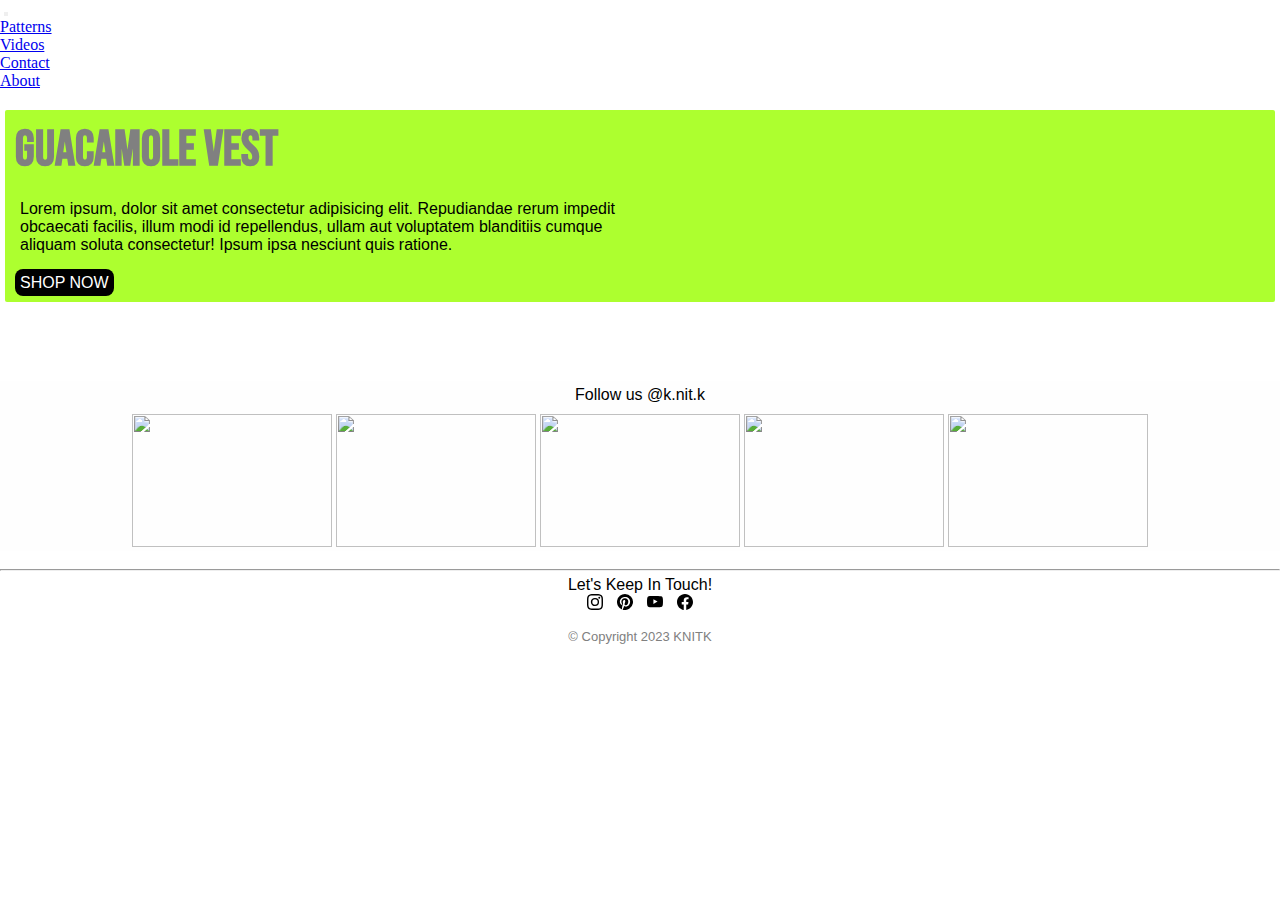
==== index.html @ cff26517 "primer commit" ====
<!DOCTYPE html>
<html lang="en">

<head>
    <meta charset="UTF-8">
    <meta http-equiv="X-UA-Compatible" content="IE=edge">
    <meta name="viewport" content="width=device-width, initial-scale=1.0">
    <link rel="preconnect" href="https://fonts.googleapis.com">
    <link rel="preconnect" href="https://fonts.gstatic.com" crossorigin>
    <link href="https://fonts.googleapis.com/css2?family=Barlow:wght@100&family=Noto+Serif&family=Pacifico&display=swap"
        rel="stylesheet">
    <link rel="preconnect" href="https://fonts.googleapis.com">
    <link rel="preconnect" href="https://fonts.gstatic.com" crossorigin>
    <link
        href="https://fonts.googleapis.com/css2?family=Barlow:wght@100&family=Bebas+Neue&family=Noto+Serif&family=Pacifico&display=swap"
        rel="stylesheet">
    <title>Home</title>
    <!-- Boostrap -->
    <link href="https://cdn.jsdelivr.net/npm/bootstrap@5.3.0-alpha1/dist/css/bootstrap.min.css" rel="stylesheet"
        integrity="sha384-GLhlTQ8iRABdZLl6O3oVMWSktQOp6b7In1Zl3/Jr59b6EGGoI1aFkw7cmDA6j6gD" crossorigin="anonymous">

    <!-- CSS -->
    <link rel="stylesheet" href="./CSS/style.css">
</head>

<body>
    <nav>

        <nav class="navbar navbar-expand-lg bg-body-tertiary">
            <div class="container-fluid">
                <a class="nav-link active" aria-current="page" href="./index.html" class="navbar-brand" href="#"><img
                        src="./IMAGES/logo.PNG" alt="" class="logo"></a>


                <button class="navbar-toggler" type="button" data-bs-toggle="collapse" data-bs-target="#navbarNav"
                    aria-controls="navbarNav" aria-expanded="false" aria-label="Toggle navigation">
                    <span class="navbar-toggler-icon"></span>
                </button>
                <div class="collapse navbar-collapse" id="navbarNav">
                    <ul class="navbar-nav">
                        <li class="nav-item">
                            <a class="nav-link" href="./patterns.html">Patterns</a>
                        </li>
                        <li class="nav-item">
                            <a class="nav-link" href="./videos.html">Videos</a>
                        </li>
                        <li class="nav-item">
                            <a class="nav-link" href="./contacto.html">Contact</a>
                        </li>
                        <li class="nav-item">
                            <a class="nav-link" href="./about.html">About</a>
                        </li>
                    </ul>
                </div>
            </div>
        </nav>
    </nav>





    <section id="siteIntro">

        <div class="infoIntro">

            <h1>GUACAMOLE VEST</h1>
            <p>Lorem ipsum, dolor sit amet consectetur adipisicing elit. Repudiandae rerum impedit obcaecati facilis,
                illum modi id repellendus, ullam aut voluptatem blanditiis cumque aliquam soluta consectetur! Ipsum ipsa
                nesciunt quis ratione.</p>


            <div class="infoBtn">
                <a href="https://www.etsy.com/es/listing/847310214/knitting-pattern-engesppor-guacamole?click_key=d014b8f88aa15142d213efc3552ba4af8df96a27%3A847310214&click_sum=171adf98&ref=shop_home_active_7"
                    role="button" type="button" class="btn btn-dark" target="_blank">SHOP NOW</a>
            </div>



        </div>

        <div class="introImg">
            <img src="./IMAGES/img-6.jpg" alt="" width="300">
        </div>

    </section>









    <main>

        <div id="grid-galeria">
            <img src="./IMAGES/img-14.jpg" alt="">
            <img src="./IMAGES/img-14.JPG" alt="">
            <img src="./IMAGES/img-14.jpg" alt="">
            <img src="./IMAGES/img-14.JPG" alt="">
        </div>

    </main>

    <br><br><br>

    <section class="imgGallery">
        <div>
            <p>Follow us @k.nit.k</p>

            <img class="ig" src="./IMAGES/img-4.JPG" alt="" width="200" height="133">
            <img class="ig" src="./IMAGES/img-3.jpg" alt="" width="200" height="133">
            <img class="ig" src="./IMAGES/img-9.jpg" alt="" width="200" height="133">
            <img class="ig" src="./IMAGES/img-4.JPG" alt="" width="200" height="133">
            <img class="ig" src="./IMAGES/img-6.JPG" alt="" width="200" height="133">

        </div>

        <!--  <div class="boxModel">
      
        </div> -->
    </section>

    <br>


    <footer>

        <hr>
        <div class="foot">




            <div>
                <p>Let's Keep In Touch!</p>
            </div>
            <a class="socials" href="https://www.instagram.com/k.nit.k/" target="_blank"><img
                    src="./icons/instagram.svg"></a>
            <a class="socials" href="https://www.pinterest.es/Knitkbykari/" target="_blank"><img
                    src="./icons/pinterest.svg"></a>
            <a class="socials" href="https://www.youtube.com/channel/UCzZy8Qj-j_krvMWW7o1SQYg" target="_blank"><img
                    src="./icons/youtube.svg"></a>
            <a class="socials" href="https://www.facebook.com/profile.php?id=100063835666134" target="_blank"><img
                    src="./icons/facebook.svg"></a>

            <p class="copy-right"> © Copyright 2023 KNITK</p>


        </div>

    </footer>


    <!-- boostrap js -->
  <!--   <link href="https://cdn.jsdelivr.net/npm/bootstrap@5.3.0-alpha1/dist/css/bootstrap.min.css" rel="stylesheet"integrity="sha384-GLhlTQ8iRABdZLl6O3oVMWSktQOp6b7In1Zl3/Jr59b6EGGoI1aFkw7cmDA6j6gD" crossorigin="anonymous"> -->

    <script src="https://cdn.jsdelivr.net/npm/bootstrap@5.3.0-alpha1/dist/js/bootstrap.bundle.min.js" integrity="sha384-w76AqPfDkMBDXo30jS1Sgez6pr3x5MlQ1ZAGC+nuZB+EYdgRZgiwxhTBTkF7CXvN" crossorigin="anonymous"></script>
</body>

</html>
---- CSS/style.css ----
#siteHeader {
    display: flex;
    justify-content: space-between;
    align-items: center;
    width: 100%;
    max-width: 1200px;
    margin: 0 auto;
    height: 200px;
}

#siteHeader .headerLogo img {
    width: auto;
    height: auto;
}

#siteHeader .headerMenu ul {
    display: flex;
    list-style: none;
}

#siteHeader .headerMenu ul li {
    margin: 0 10px;
}

#siteHeader .headerMenu ul li .link {
    color: black;
    padding: 5px;
    text-decoration: none;
}


#siteIntro {
    display: grid;
    /* max-width: 1200px; */
    grid-template-columns: 1fr 1fr;
    background-color: greenyellow;
    font-family: sans-serif;
    padding: 10px;
    align-items: center;
    justify-content: space-between;
    margin: 20px 5px;
    border-radius: 2px;
}

#siteIntro .infoIntro p {
    padding: 20px 5px;
}

#siteIntro .introImg img {
    width: 90%;
    height: auto;
    margin: 20px;
    border-radius: 4px;
}


.btn{
    background-color: black;
    color: white;
    text-decoration: none;
    padding: 5px;
    border-radius: 8px;
}


#siteintro .infoIntro .infoBtn {
    display: flex;
}

@media (max-width: 500px) {
    #siteIntro {
        grid-template-columns: 1fr;
    }
}


/* ABOUT */

/* .about{
    padding: 20px 0;
    display: flex;
} */

.boxAbout{
    padding: 40px 40px;
    position: relative;
    
}

#about {
    display: grid;
    /* max-width: 1200px; */
    grid-template-columns: 1fr 1fr;
    background-color: greenyellow;
    font-family: sans-serif;
    padding: 10px;
    align-items: center;
    justify-content: space-between;
    margin: 20px 5px;
    border-radius: 2px;
}


#about .introImg img {
    width: 90%;
    height: auto;
    margin: 20px;
    border-radius: 4px;
}

#about .top-content {
    display: flex;
}

@media (max-width: 500px) {
    #about {
        grid-template-columns: 1fr;
    }
}

 
 
 
*{
    margin: 0;
    padding: 0;
}


.logo{
    width: 300px;
    align-items: center;
}

p{
 font-family: 'bold', sans-serif;
 size: 100;

}


h1{
font-family: 'Bebas Neue';
font-size: 50px;
color: gray;
}




/* TOP */
.boxModel-1{
    background-color: #ffe4ef;
    margin: 20px auto;
    display: grid;

}

.box-content{
    display:inline-table;
    padding: 15px;
    width: 300px;
    height: 150px;
    margin: auto;
    text-align: left;
    background-color: greenyellow;
}

.top-content{
    display: flex;
    justify-content: center;
    margin-top: 20px auto;
    background-color: #ffe4ef;
    padding: 10px;
    display:flex;
    position: relative;

}

.img-content{
    margin-right: 50px;
    margin-bottom: 20px;
}




/* VIDEOS */

.video{
    padding: 10px;
}

.video:hover {
    filter: drop-shadow(2px 4px 6px grey);
}





div.boxModel{
    background-color: rgb(254, 254, 254);
    text-align: center;
    position: relative;
    margin: 10px;
}


/* CONTACTO */

.formulario{
    margin-bottom: 30px;
}

.div-contact {
    margin: 10px;
}



/* FOOTER */

.foot{
    text-align: center;
/*     background-color: #ffe4ef; */
    padding: 5px;
    justify-content: center;

}

.foot img:hover {
    filter: drop-shadow(2px 4px 6px grey);

}


.foot .p {
    font-size: small;
}

.foot .copy-right {
    margin-top: 15px;
    font-size: small;
    color: grey;
}

.foot a {
    padding: 5px;
}


/* gallery IMG */

.patterns {
    padding: 10px;
}

.patterns:hover{
    filter: drop-shadow(2px 4px 6px grey);
}

.imgGallery{
    background-color: rgb(254, 254, 254);
    text-align: center;
    position: relative;
    display: flex;
    justify-content: center;
}

.imgGallery p {
    padding: 5px;
}

.imgGallery img{
    margin-top: 5px;
}

.ig:hover {
    filter: drop-shadow(2px 4px 6px grey);
}

#grid-galeria {
    display: grid;
    gap: 5px;
    width: 100%;
    max-width: 500px;
    grid-template-columns: repeat(2, 1fr);
    margin: auto;
}

#grid-galeria img {
    width: 100%;
    height: 0 auto;
}

#grid-galeria img:hover {
    filter: drop-shadow(2px 4px 6px grey);
}



@media (max-width: 800px){
    #grid-galeria {
        grid-template-columns: repeat(2, 1fr);
    }
}

/* @media (min-width: 801px){
    #grid-galeria img:first-child {
        grid-column: 2/2;
        grid-row: 1/2;
    }
} */


.btn-shop {
    margin: 10px;
}
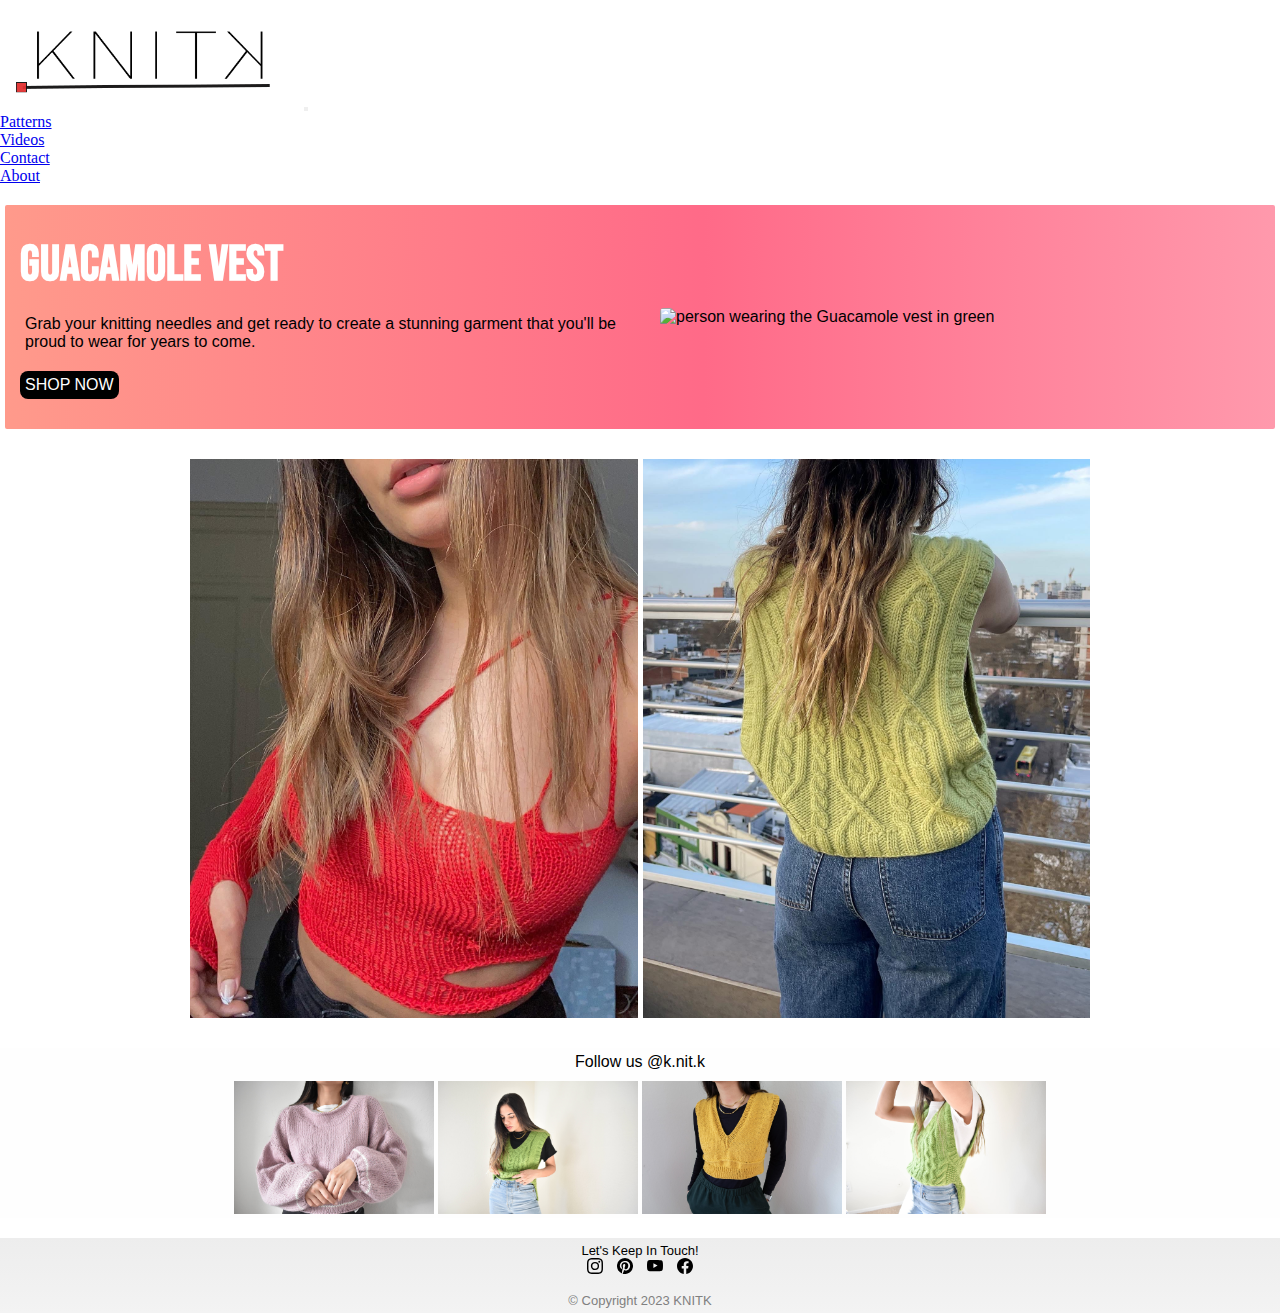
==== commit 7e60c5bc: "se movio index a la carpeta inicial" ====
--- a/index.html
+++ b/index.html
@@ -5,6 +5,9 @@
     <meta charset="UTF-8">
     <meta http-equiv="X-UA-Compatible" content="IE=edge">
     <meta name="viewport" content="width=device-width, initial-scale=1.0">
+    <meta name="description"
+        content="Find easy-to-follow knitting and crochet patterns for all skill levels. Create beautiful handmade pieces with our patterns and tutorials.">
+    <meta name="keywords" content="patterns, tutorial, DIY, knitting, crochet, handmade, vest, sweater">
     <link rel="preconnect" href="https://fonts.googleapis.com">
     <link rel="preconnect" href="https://fonts.gstatic.com" crossorigin>
     <link href="https://fonts.googleapis.com/css2?family=Barlow:wght@100&family=Noto+Serif&family=Pacifico&display=swap"
@@ -14,24 +17,22 @@
     <link
         href="https://fonts.googleapis.com/css2?family=Barlow:wght@100&family=Bebas+Neue&family=Noto+Serif&family=Pacifico&display=swap"
         rel="stylesheet">
-    <title>Home</title>
+    <title>KNITK</title>
     <!-- Boostrap -->
     <link href="https://cdn.jsdelivr.net/npm/bootstrap@5.3.0-alpha1/dist/css/bootstrap.min.css" rel="stylesheet"
         integrity="sha384-GLhlTQ8iRABdZLl6O3oVMWSktQOp6b7In1Zl3/Jr59b6EGGoI1aFkw7cmDA6j6gD" crossorigin="anonymous">
 
     <!-- CSS -->
-    <link rel="stylesheet" href="./CSS/style.css">
+    <!--    <link rel="stylesheet" href="./css/style.css"> -->
+    <link rel="stylesheet" href="./sass/main.css">
 </head>
 
 <body>
     <nav>
-
         <nav class="navbar navbar-expand-lg bg-body-tertiary">
             <div class="container-fluid">
                 <a class="nav-link active" aria-current="page" href="./index.html" class="navbar-brand" href="#"><img
-                        src="./IMAGES/logo.PNG" alt="" class="logo"></a>
-
-
+                        src="./images/logo.PNG" alt="Knitk logo" class="logo"></a>
                 <button class="navbar-toggler" type="button" data-bs-toggle="collapse" data-bs-target="#navbarNav"
                     aria-controls="navbarNav" aria-expanded="false" aria-label="Toggle navigation">
                     <span class="navbar-toggler-icon"></span>
@@ -39,16 +40,16 @@
                 <div class="collapse navbar-collapse" id="navbarNav">
                     <ul class="navbar-nav">
                         <li class="nav-item">
-                            <a class="nav-link" href="./patterns.html">Patterns</a>
+                            <a class="nav-link" href="./views/patterns.html">Patterns</a>
                         </li>
                         <li class="nav-item">
-                            <a class="nav-link" href="./videos.html">Videos</a>
+                            <a class="nav-link" href="./views/videos.html">Videos</a>
                         </li>
                         <li class="nav-item">
-                            <a class="nav-link" href="./contacto.html">Contact</a>
+                            <a class="nav-link" href="./views/contacto.html">Contact</a>
                         </li>
                         <li class="nav-item">
-                            <a class="nav-link" href="./about.html">About</a>
+                            <a class="nav-link" href="./views/about.html">About</a>
                         </li>
                     </ul>
                 </div>
@@ -56,84 +57,44 @@
         </nav>
     </nav>
 
-
-
-
-
     <section id="siteIntro">
-
         <div class="infoIntro">
-
             <h1>GUACAMOLE VEST</h1>
-            <p>Lorem ipsum, dolor sit amet consectetur adipisicing elit. Repudiandae rerum impedit obcaecati facilis,
-                illum modi id repellendus, ullam aut voluptatem blanditiis cumque aliquam soluta consectetur! Ipsum ipsa
-                nesciunt quis ratione.</p>
-
-
+            <p>Grab your knitting needles and get ready to create a stunning garment that you'll be proud to wear for
+                years to come.</p>
             <div class="infoBtn">
                 <a href="https://www.etsy.com/es/listing/847310214/knitting-pattern-engesppor-guacamole?click_key=d014b8f88aa15142d213efc3552ba4af8df96a27%3A847310214&click_sum=171adf98&ref=shop_home_active_7"
                     role="button" type="button" class="btn btn-dark" target="_blank">SHOP NOW</a>
             </div>
-
-
-
         </div>
-
         <div class="introImg">
-            <img src="./IMAGES/img-6.jpg" alt="" width="300">
+            <img src="./images/img-home.png" alt="person wearing the Guacamole vest in green" width="300">
         </div>
-
     </section>
 
-
-
-
-
-
-
-
-
     <main>
-
         <div id="grid-galeria">
-            <img src="./IMAGES/img-14.jpg" alt="">
-            <img src="./IMAGES/img-14.JPG" alt="">
-            <img src="./IMAGES/img-14.jpg" alt="">
-            <img src="./IMAGES/img-14.JPG" alt="">
+            <img src="./images/img-12.jpg" alt="a top, bralette and sleeves as a subversive set, all in red.">
+            <img src="./images/img-8.jpg" alt="the Nameless vest in yellow green">
         </div>
-
     </main>
-
-    <br><br><br>
 
     <section class="imgGallery">
         <div>
             <p>Follow us @k.nit.k</p>
-
-            <img class="ig" src="./IMAGES/img-4.JPG" alt="" width="200" height="133">
-            <img class="ig" src="./IMAGES/img-3.jpg" alt="" width="200" height="133">
-            <img class="ig" src="./IMAGES/img-9.jpg" alt="" width="200" height="133">
-            <img class="ig" src="./IMAGES/img-4.JPG" alt="" width="200" height="133">
-            <img class="ig" src="./IMAGES/img-6.JPG" alt="" width="200" height="133">
-
+            <img class="ig" src="./images/img-4.JPG"
+                alt="Instagram picture. The Eva sweater, a sweater with baloon sleeves." width="200" height="133">
+            <img class="ig" src="./images/img-3.JPG" alt="Instagram picture. The Guacamole vest in green." width="200"
+                height="133">
+            <img class="ig" src="./images/img-9.jpg" alt="Instagram picture. The mustard vest." width="200"
+                height="133">
+            <img class="ig" src="./images/img-6.JPG" alt="Instagram picture. The Guacamole vest from the side."
+                width="200" height="133">
         </div>
-
-        <!--  <div class="boxModel">
-      
-        </div> -->
     </section>
 
-    <br>
-
-
     <footer>
-
-        <hr>
         <div class="foot">
-
-
-
-
             <div>
                 <p>Let's Keep In Touch!</p>
             </div>
@@ -147,17 +108,13 @@
                     src="./icons/facebook.svg"></a>
 
             <p class="copy-right"> © Copyright 2023 KNITK</p>
-
-
         </div>
-
     </footer>
 
-
     <!-- boostrap js -->
-  <!--   <link href="https://cdn.jsdelivr.net/npm/bootstrap@5.3.0-alpha1/dist/css/bootstrap.min.css" rel="stylesheet"integrity="sha384-GLhlTQ8iRABdZLl6O3oVMWSktQOp6b7In1Zl3/Jr59b6EGGoI1aFkw7cmDA6j6gD" crossorigin="anonymous"> -->
-
-    <script src="https://cdn.jsdelivr.net/npm/bootstrap@5.3.0-alpha1/dist/js/bootstrap.bundle.min.js" integrity="sha384-w76AqPfDkMBDXo30jS1Sgez6pr3x5MlQ1ZAGC+nuZB+EYdgRZgiwxhTBTkF7CXvN" crossorigin="anonymous"></script>
+    <script src="https://cdn.jsdelivr.net/npm/bootstrap@5.3.0-alpha1/dist/js/bootstrap.bundle.min.js"
+        integrity="sha384-w76AqPfDkMBDXo30jS1Sgez6pr3x5MlQ1ZAGC+nuZB+EYdgRZgiwxhTBTkF7CXvN"
+        crossorigin="anonymous"></script>
 </body>
 
 </html>--- a/css/style.css
+++ b/css/style.css
@@ -0,0 +1,193 @@
+#siteIntro {
+    display: grid;
+    grid-template-columns: 1fr 1fr;
+    background-color: #FF9A8B;
+    background-image: linear-gradient(90deg, #FF9A8B 0%, #FF6A88 55%, #FF99AC 100%);
+    font-family: sans-serif;
+    padding: 10px;
+    align-items: center;
+    justify-content: space-between;
+    margin: 20px 5px;
+    border-radius: 2px;
+}
+#siteIntro .infoIntro h1 {
+    color: white;
+}
+#siteIntro .infoIntro p {
+    padding: 20px 5px;
+}
+#siteIntro .introImg img {
+    width: 90%;
+    height: auto;
+    margin: 20px;
+    border-radius: 4px;
+}
+.btn {
+    background-color: black;
+    color: white;
+    text-decoration: none;
+    padding: 5px;
+    border-radius: 8px;
+}
+#siteintro .infoIntro .infoBtn {
+    display: flex;
+}
+@media (max-width: 500px) {
+    #siteIntro {
+        grid-template-columns: 1fr;
+    }
+}
+.boxAbout {
+    padding: 40px 40px;
+    position: relative;
+}
+#about {
+    display: grid;
+    grid-template-columns: 1fr 1fr;
+    background-color: #FF9A8B;
+    background-image: linear-gradient(90deg, #FF9A8B 0%, #FF6A88 55%, #FF99AC 100%);
+    font-family: sans-serif;
+    padding: 10px;
+    align-items: center;
+    justify-content: space-between;
+    margin: 20px 5px;
+    border-radius: 2px;
+}
+#about .infoIntro h1 {
+    color: white;
+}
+#about .introImg img {
+    width: 90%;
+    height: auto;
+    margin: 20px;
+    border-radius: 4px;
+}
+#about .top-content {
+    display: flex;
+}
+@media (max-width: 500px) {
+    #about {
+        grid-template-columns: 1fr;
+    }
+}
+* {
+    margin: 0;
+    padding: 0;
+}
+.logo {
+    width: 300px;
+    align-items: center;
+}
+p {
+    font-family: 'bold', sans-serif;
+    size: 100;
+
+}
+h1 {
+    font-family: 'Bebas Neue';
+    font-size: 50px;
+    color: gray;
+}
+.top-content {
+    display: flex;
+    justify-content: center;
+    margin-top: 20px auto;
+    background-color: #ffe4ef;
+    padding: 10px;
+    display: flex;
+    position: relative;
+
+}
+.img-content {
+    margin-right: 50px;
+    margin-bottom: 20px;
+}
+.video {
+    padding: 10px;
+}
+.video:hover {
+    filter: drop-shadow(2px 4px 6px grey);
+}
+div.boxModel {
+    background-color: rgb(254, 254, 254);
+    text-align: center;
+    position: relative;
+    margin: 10px;
+}
+.formulario {
+    margin-bottom: 30px;
+}
+.div-contact {
+    margin: 10px;
+    align-items: center;
+}
+.foot {
+    text-align: center;
+
+    padding: 5px;
+    justify-content: center;
+    background-color: #ededed;
+    background-image: linear-gradient(180deg, #ededed 0%, #f3f3f3 100%);
+    margin-top: 20px;
+}
+.foot img:hover {
+    filter: drop-shadow(2px 4px 6px grey);
+}
+.foot .p {
+    font-size: small;
+}
+.foot .copy-right {
+    margin-top: 15px;
+    font-size: small;
+    color: grey;
+}
+.foot a {
+    padding: 5px;
+}
+.patterns {
+    padding: 10px;
+}
+.patterns:hover {
+    filter: drop-shadow(2px 4px 6px grey);
+}
+
+.imgGallery {
+    background-color: rgb(254, 254, 254);
+    text-align: center;
+    position: relative;
+    display: flex;
+    justify-content: center;
+    margin-top: 20px;
+}
+.imgGallery p {
+    margin: 5px;
+}
+.imgGallery img {
+    margin-top: 5px;
+}
+.ig:hover {
+    filter: drop-shadow(2px 4px 6px grey);
+}
+#grid-galeria {
+    display: grid;
+    gap: 5px;
+    width: 100%;
+    max-width: 500px;
+    grid-template-columns: repeat(2, 1fr);
+    margin: auto;
+}
+#grid-galeria img {
+    width: 100%;
+    height: 0 auto;
+}
+#grid-galeria img:hover {
+    filter: drop-shadow(2px 4px 6px grey);
+}
+@media (max-width: 800px) {
+    #grid-galeria {
+        grid-template-columns: repeat(2, 1fr);
+    }
+}
+.btn-shop {
+    margin: 10px;
+}--- a/sass/main.css
+++ b/sass/main.css
@@ -0,0 +1,235 @@
+#siteIntro {
+  background-color: #FF9A8B;
+  background-image: linear-gradient(90deg, #FF9A8B 0%, #FF6A88 55%, #FF99AC 100%);
+  grid-template-columns: 1fr 1fr;
+  display: grid;
+  font-family: sans-serif;
+  padding: 10px;
+  align-items: center;
+  justify-content: space-between;
+  margin: 20px 5px;
+  border-radius: 2px;
+}
+#siteIntro .infoIntro {
+  color: white;
+  padding: 20px 5px;
+}
+#siteIntro .infoIntro h1 {
+  color: white;
+}
+#siteIntro .infoIntro p {
+  padding: 20px 5px;
+  color: black;
+}
+#siteIntro .infoIntro .infoBtn {
+  display: flex;
+}
+#siteIntro .infoIntro .infoBtn .btn {
+  background-color: black;
+  color: white;
+  text-decoration: none;
+  padding: 5px;
+  border-radius: 8px;
+}
+#siteIntro .infoIntro .infoBtn .btn:hover {
+  filter: drop-shadow(2px 4px 6px pink);
+}
+#siteIntro .introImg img {
+  width: 90%;
+  height: auto;
+  margin: 20px;
+  border-radius: 4px;
+}
+#siteIntro .introImg img:hover {
+  transform: rotate(10deg);
+}
+
+main #grid-galeria {
+  display: grid;
+  gap: 5px;
+  /*   width: 100%; */
+  height: auto;
+  max-width: 900px;
+  grid-template-columns: repeat(2, 1fr);
+  margin: auto;
+  padding: 10px;
+  width: 90%;
+}
+main #grid-galeria img {
+  width: 100%;
+  height: 0 auto;
+}
+main #grid-galeria img:hover {
+  filter: drop-shadow(2px 4px 6px grey);
+}
+
+.imgGallery {
+  background-color: rgb(254, 254, 254);
+  text-align: center;
+  position: relative;
+  display: flex;
+  justify-content: center;
+  margin-top: 20px;
+}
+.imgGallery p {
+  margin: 5px;
+}
+.imgGallery img {
+  margin-top: 5px;
+}
+.imgGallery img:hover {
+  filter: drop-shadow(2px 4px 6px grey);
+}
+
+.boxModel {
+  background-color: rgb(254, 254, 254);
+  text-align: center;
+  position: relative;
+  margin: 10px;
+}
+.boxModel img {
+  padding: 10px;
+}
+.boxModel img:hover {
+  filter: drop-shadow(2px 4px 6px grey);
+}
+.boxModel .btn-shop {
+  margin: 10px;
+}
+
+.boxModel {
+  background-color: rgb(254, 254, 254);
+  text-align: center;
+  position: relative;
+  margin: 10px;
+}
+.boxModel video {
+  padding: 10px;
+}
+.boxModel video:hover {
+  filter: drop-shadow(2px 4px 6px grey);
+}
+
+.div-contact {
+  margin: 10px;
+  align-items: center;
+}
+.div-contact .formulario {
+  margin-bottom: 30px;
+}
+
+#about {
+  display: grid;
+  grid-template-columns: 1fr 1fr;
+  /*     background-color: #FF9A8B; */
+  background-image: linear-gradient(90deg, #FF9A8B 0%, #FF6A88 55%, #FF99AC 100%);
+  font-family: sans-serif;
+  padding: 10px;
+  align-items: center;
+  justify-content: space-between;
+  margin: 20px 5px;
+  border-radius: 2px;
+}
+#about .infoIntro h1 {
+  color: white;
+}
+#about .infoIntro h5 {
+  animation-name: miEfecto;
+  animation-iteration-count: infinite;
+  animation-timing-function: linear;
+  animation-delay: 0;
+  animation-duration: 1s;
+}
+#about .introImg img {
+  width: 90%;
+  height: auto;
+  margin: 20px;
+  border-radius: 4px;
+}
+#about .top-content {
+  display: flex;
+}
+#about .boxAbout {
+  padding: 40px 40px;
+  position: relative;
+}
+
+/* variables */
+/* estilos generales */
+* {
+  margin: 0;
+  padding: 0;
+}
+
+.logo {
+  width: 300px;
+  align-items: center;
+}
+
+p {
+  font-family: "bold", sans-serif;
+  size: 100;
+}
+
+h1 {
+  font-family: "Bebas Neue";
+  font-size: 50px;
+  color: gray;
+}
+
+@keyframes miEfecto {
+  0% { /* inicio */
+    background-color: pink;
+    width: 150px;
+  }
+  50% {
+    background-color: #FF99AC;
+    width: 100x;
+  }
+  100% {
+    background-color: #FF9A8B;
+    width: 180px;
+  } /* final */
+}
+/* footer */
+.foot {
+  text-align: center;
+  padding: 5px;
+  justify-content: center;
+  background-color: #ededed;
+  background-image: linear-gradient(180deg, #ededed 0%, #f3f3f3 100%);
+  margin-top: 20px;
+}
+.foot img:hover {
+  filter: drop-shadow(2px 4px 6px grey);
+}
+.foot p {
+  font-size: small;
+}
+.foot a {
+  padding: 5px;
+}
+.foot .copy-right {
+  margin-top: 15px;
+  font-size: small;
+  color: grey;
+}
+
+/* MEDIA QUERIES */
+/* home */
+@media (max-width: 600px) {
+  #grid-galeria {
+    grid-template-columns: repeat(1, 1fr);
+  }
+}
+@media (max-width: 500px) {
+  #siteIntro {
+    grid-template-columns: 1fr;
+  }
+}
+/* about */
+@media (max-width: 500px) {
+  #about {
+    grid-template-columns: 1fr;
+  }
+}/*# sourceMappingURL=main.css.map */